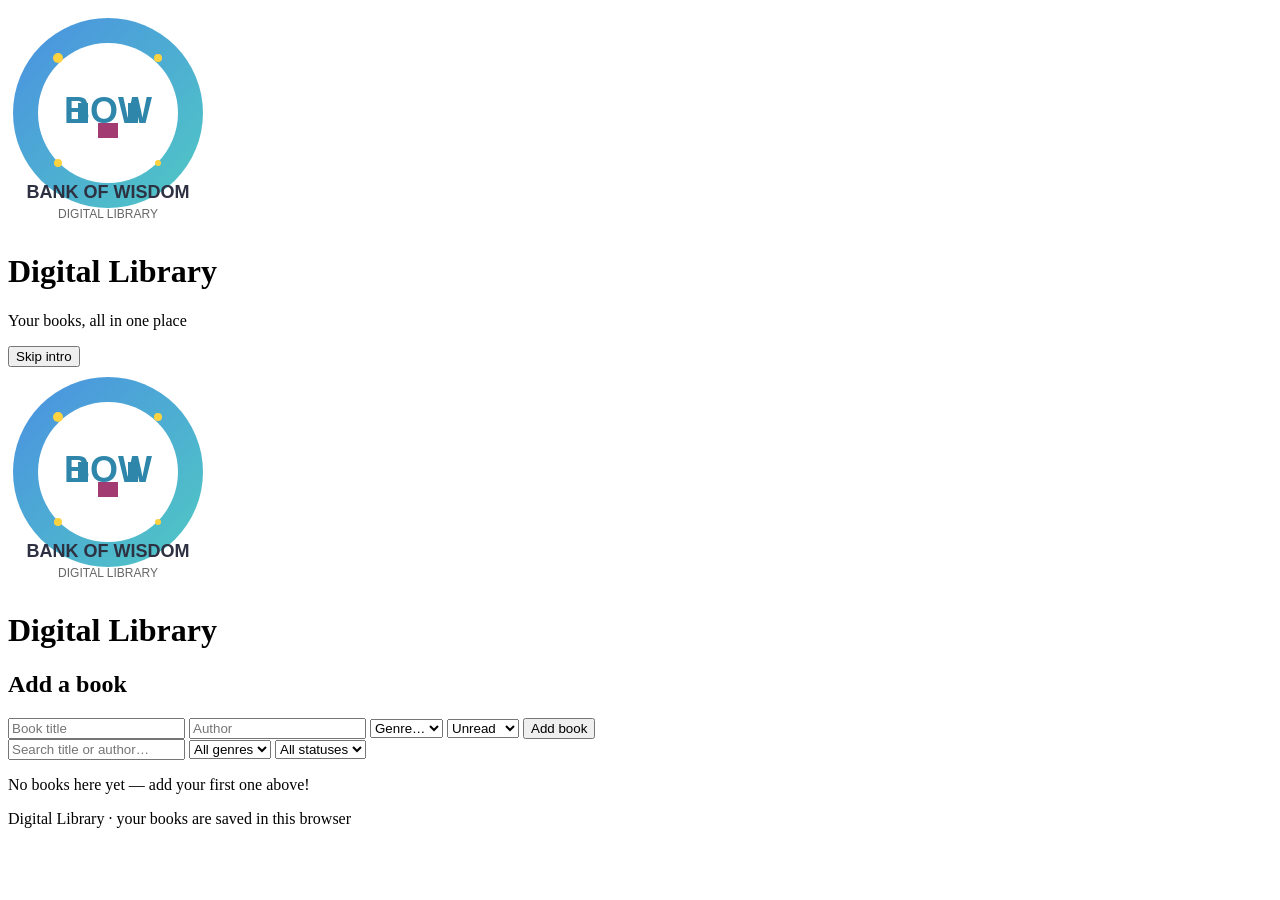
==== index.html @ 6537fe73 "Add digital library index.html with welcome animation" ====
<!doctype html>
<html lang="en">
<head>
  <meta charset="utf-8">
  <meta name="viewport" content="width=device-width,initial-scale=1">
  <meta name="theme-color" content="#1a1a2e">
  <meta name="description" content="Your personal digital library — add, search and track your books.">
  <title>Digital Library</title>
  <link rel="stylesheet" href="styles.css">
</head>
<body>

  <!-- Welcome animation overlay -->
  <div id="welcome" class="welcome" aria-hidden="false">
    <div class="welcome-inner">
      <img src="logo.svg" alt="" class="welcome-logo">
      <h1 class="welcome-title">Digital Library</h1>
      <p class="welcome-tag">Your books, all in one place</p>
      <button id="skipWelcome" class="welcome-skip" type="button">Skip intro</button>
    </div>
  </div>

  <header class="app-header">
    <img src="logo.svg" alt="" class="brand-logo">
    <h1 class="brand">Digital Library</h1>
  </header>

  <main class="app">
    <section class="card" aria-labelledby="add-title">
      <h2 id="add-title" class="section-title">Add a book</h2>
      <form id="addForm" class="add-form">
        <input type="text" id="title" placeholder="Book title" required autocomplete="off">
        <input type="text" id="author" placeholder="Author" required autocomplete="off">
        <select id="genre" aria-label="Genre">
          <option value="">Genre…</option>
        </select>
        <select id="status" aria-label="Reading status">
          <option value="unread">Unread</option>
          <option value="reading">Reading</option>
          <option value="read">Read</option>
        </select>
        <button type="submit" class="primary">Add book</button>
      </form>
    </section>

    <section class="card controls" aria-label="Search and filter">
      <input type="search" id="search" placeholder="Search title or author…" aria-label="Search books">
      <select id="filterGenre" aria-label="Filter by genre">
        <option value="">All genres</option>
      </select>
      <select id="filterStatus" aria-label="Filter by status">
        <option value="">All statuses</option>
        <option value="unread">Unread</option>
        <option value="reading">Reading</option>
        <option value="read">Read</option>
      </select>
    </section>

    <p id="stats" class="stats" aria-live="polite"></p>
    <div id="grid" class="grid"></div>
    <p id="empty" class="empty hidden">No books here yet — add your first one above!</p>
  </main>

  <footer class="app-footer">
    <p>Digital Library &middot; your books are saved in this browser</p>
  </footer>

  <script src="app.js"></script>
</body>
</html>
---- styles.css ----
<updated CSS content>
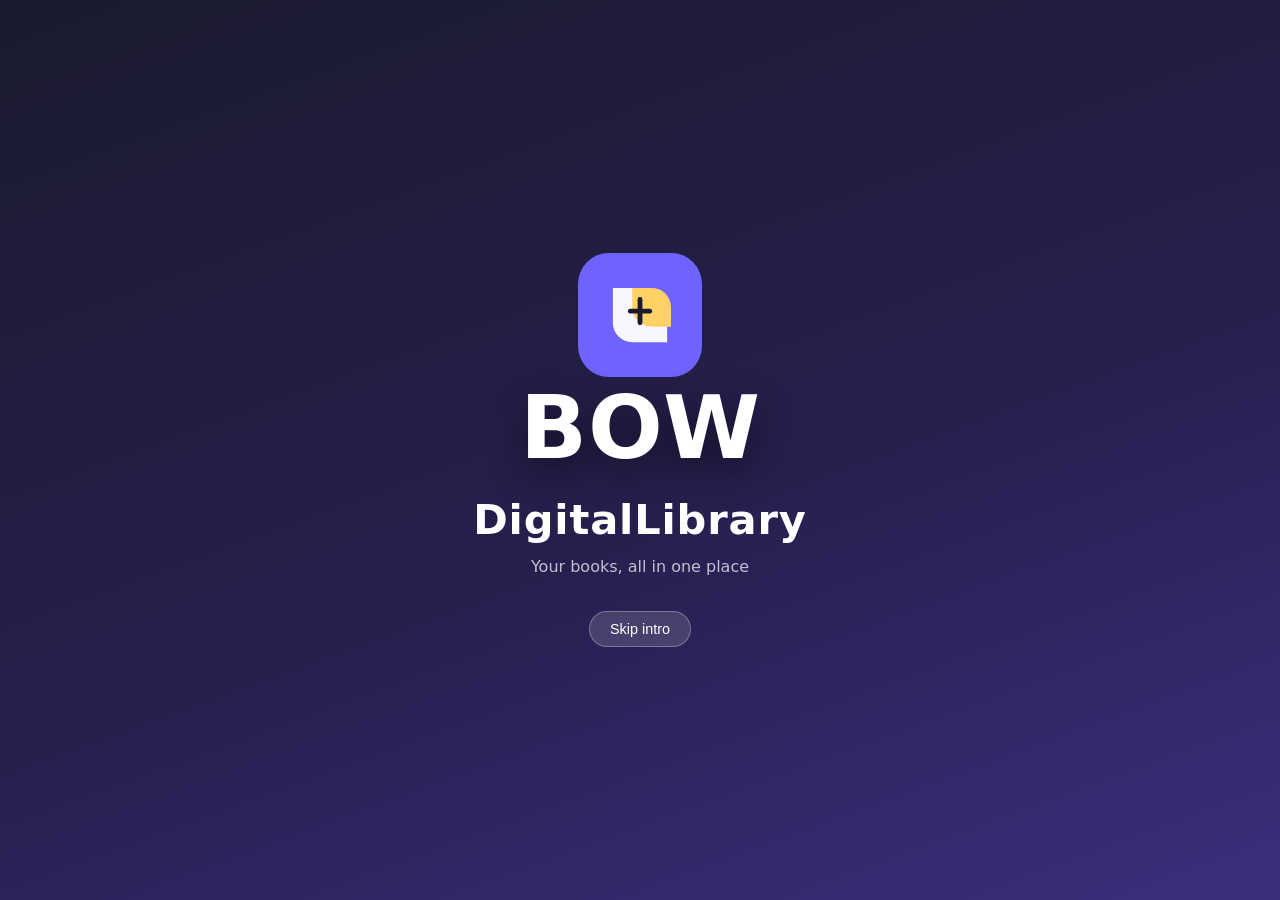
==== commit bb02b6af: "Add navigation bar with Home, Books, About Us, Exit links" ====
--- a/index.html
+++ b/index.html
@@ -23,6 +23,14 @@
   <header class="app-header">
     <img src="logo.svg" alt="" class="brand-logo">
     <h1 class="brand">Digital Library</h1>
+    <nav class="nav" aria-label="Main navigation">
+      <ul class="nav-list">
+        <li><a href="#" class="nav-link" data-page="home">Home</a></li>
+        <li><a href="#" class="nav-link" data-page="books">Books</a></li>
+        <li><a href="#" class="nav-link" data-page="about">About Us</a></li>
+        <li><a href="#" class="nav-link" data-page="exit">Exit</a></li>
+      </ul>
+    </nav>
   </header>
 
   <main class="app">
--- a/styles.css
+++ b/styles.css
@@ -1 +1,338 @@
-<updated CSS content>+/* ===== Digital Library ===== */
+:root {
+  --bg: #f4f6fb;
+  --surface: #ffffff;
+  --ink: #1a1a2e;
+  --muted: #6b7280;
+  --accent: #6f63ff;
+  --accent-dark: #4e43cf;
+  --border: #e4e7f0;
+  --green: #10b981;
+  --amber: #f59e0b;
+  --gray: #9ca3af;
+  --radius: 14px;
+  --shadow: 0 6px 24px rgba(26, 26, 46, .08);
+}
+
+* { box-sizing: border-box; }
+
+body {
+  margin: 0;
+  font-family: system-ui, -apple-system, "Segoe UI", Roboto, Helvetica, Arial, sans-serif;
+  background: var(--bg);
+  color: var(--ink);
+  line-height: 1.5;
+  -webkit-font-smoothing: antialiased;
+}
+
+/* ---------- Welcome overlay ---------- */
+.welcome {
+  position: fixed;
+  inset: 0;
+  z-index: 100;
+  display: grid;
+  place-items: center;
+  background: linear-gradient(160deg, #1a1a2e 0%, #261f4d 55%, #3a2f7d 100%);
+  text-align: center;
+  transition: transform .8s cubic-bezier(.55, 0, .3, 1), opacity .8s ease;
+}
+.welcome.done { transform: translateY(-100%); opacity: 0; }
+.welcome.hidden { display: none; }
+
+.welcome-inner { padding: 0 24px; }
+.welcome-logo {
+  width: 124px;
+  height: 124px;
+  opacity: 0;
+  animation: logo-in .7s .1s ease forwards;
+}
+.welcome-title {
+  color: #fff;
+  font-size: clamp(1.9rem, 6vw, 2.6rem);
+  letter-spacing: .02em;
+  margin: .4em 0 .1em;
+}
+.welcome-title span {
+  display: inline-block;
+  opacity: 0;
+  animation: letter-in .45s ease forwards;
+}
+.welcome-tag {
+  color: rgba(255, 255, 255, .72);
+  margin: 0 0 2em;
+  font-size: 1rem;
+  opacity: 0;
+  animation: fade-in .6s 1.4s ease forwards;
+}
+.welcome-skip {
+  background: rgba(255, 255, 255, .14);
+  color: #fff;
+  border: 1px solid rgba(255, 255, 255, .28);
+  border-radius: 999px;
+  padding: .6em 1.4em;
+  font-size: .9rem;
+  cursor: pointer;
+  opacity: 0;
+  animation: fade-in .5s 1.8s ease forwards;
+}
+.welcome-skip:hover { background: rgba(255, 255, 255, .24); }
+.welcome-skip:focus-visible { outline: 2px solid #fff; outline-offset: 2px; }
+
+@keyframes logo-in {
+  from { opacity: 0; transform: scale(.4) rotate(-6deg); }
+  55%  { transform: scale(1.08) rotate(1deg); }
+  to   { opacity: 1; transform: scale(1) rotate(0); }
+}
+@keyframes letter-in {
+  from { opacity: 0; transform: translateY(16px); }
+  to   { opacity: 1; transform: translateY(0); }
+}
+@keyframes fade-in { to { opacity: 1; } }
+
+/* ---------- BOW welcome animation ---------- */
+.bow-scene {
+  position: relative;
+  display: flex;
+  justify-content: center;
+  align-items: baseline;
+  gap: 0.04em;
+  min-height: 2.4em;
+  filter: drop-shadow(0 14px 18px rgba(0, 0, 0, 0.45));
+  user-select: none;
+}
+
+.bow-letter {
+  display: inline-block;
+  font-size: clamp(3.5rem, 14vw, 5.5rem);
+  font-weight: 800;
+  line-height: 1;
+  color: #ffffff;
+  opacity: 0;
+  will-change: transform, opacity;
+}
+
+.bow-letter--b {
+  animation: bow-b-in 0.5s 0.2s cubic-bezier(0.34, 1.56, 0.64, 1) forwards;
+}
+.bow-letter--o {
+  animation: bow-o-in 0.6s 0.7s cubic-bezier(0.34, 1.56, 0.64, 1) forwards;
+}
+.bow-letter--w {
+  animation: bow-w-in 0.5s 1.2s cubic-bezier(0.34, 1.56, 0.64, 1) forwards;
+}
+
+@keyframes bow-b-in {
+  from { transform: translateX(-40vw); opacity: 0; }
+  40%  { transform: translateX(4px); opacity: 1; }
+  65%  { transform: translateX(-2px); }
+  100% { transform: translateX(0); opacity: 1; }
+}
+@keyframes bow-o-in {
+  from { transform: translateY(-40vh) rotate(0deg); opacity: 0; }
+  40%  { transform: translateY(4px) rotate(180deg); opacity: 1; }
+  65%  { transform: translateY(-2px) rotate(175deg); }
+  100% { transform: translateY(0) rotate(0deg); opacity: 1; }
+}
+@keyframes bow-w-in {
+  from { transform: translateX(40vw); opacity: 0; }
+  40%  { transform: translateX(-4px); opacity: 1; }
+  65%  { transform: translateX(2px); }
+  100% { transform: translateX(0); opacity: 1; }
+}
+
+/* ---------- Header ---------- */
+.app-header {
+  display: flex;
+  align-items: center;
+  gap: 12px;
+  padding: 20px clamp(16px, 4vw, 32px);
+  max-width: 1080px;
+  margin: 0 auto;
+}
+.brand-logo { width: 42px; height: 42px; }
+.brand { margin: 0; font-size: 1.5rem; }
+
+/* ---------- Layout ---------- */
+.app {
+  max-width: 1080px;
+  margin: 0 auto;
+  padding: 8px clamp(16px, 4vw, 32px) 40px;
+  display: grid;
+  gap: 18px;
+}
+
+.card {
+  background: var(--surface);
+  border: 1px solid var(--border);
+  border-radius: var(--radius);
+  box-shadow: var(--shadow);
+  padding: 20px;
+}
+.section-title { margin: 0 0 14px; font-size: 1.05rem; }
+
+/* ---------- Add form ---------- */
+.add-form {
+  display: grid;
+  grid-template-columns: 1fr 1fr;
+  gap: 12px;
+}
+.add-form input,
+.add-form select {
+  width: 100%;
+  padding: 12px 14px;
+  border: 1px solid var(--border);
+  border-radius: 10px;
+  font-size: 1rem;
+  background: var(--bg);
+  color: var(--ink);
+  transition: border-color .2s, box-shadow .2s;
+}
+.add-form input:focus,
+.add-form select:focus {
+  outline: none;
+  border-color: var(--accent);
+  box-shadow: 0 0 0 3px rgba(111, 99, 255, .18);
+  background: var(--surface);
+}
+.add-form .primary {
+  grid-column: 1 / -1;
+  background: var(--accent);
+  color: #fff;
+  border: none;
+  border-radius: 10px;
+  padding: 13px;
+  font-size: 1rem;
+  font-weight: 600;
+  cursor: pointer;
+  transition: background .2s, transform .1s;
+}
+.add-form .primary:hover { background: var(--accent-dark); }
+.add-form .primary:active { transform: scale(.98); }
+
+/* ---------- Controls ---------- */
+.controls {
+  display: grid;
+  grid-template-columns: 2fr 1fr 1fr;
+  gap: 12px;
+}
+.controls input,
+.controls select {
+  width: 100%;
+  padding: 12px 14px;
+  border: 1px solid var(--border);
+  border-radius: 10px;
+  font-size: 1rem;
+  background: var(--bg);
+  color: var(--ink);
+}
+.controls input:focus,
+.controls select:focus {
+  outline: none;
+  border-color: var(--accent);
+  box-shadow: 0 0 0 3px rgba(111, 99, 255, .18);
+  background: var(--surface);
+}
+
+/* ---------- Stats / empty ---------- */
+.stats { margin: 0; color: var(--muted); font-size: .92rem; }
+.empty {
+  text-align: center;
+  color: var(--muted);
+  padding: 40px 16px;
+  background: var(--surface);
+  border: 2px dashed var(--border);
+  border-radius: var(--radius);
+}
+.hidden { display: none !important; }
+
+/* ---------- Book grid ---------- */
+.grid {
+  display: grid;
+  grid-template-columns: repeat(auto-fill, minmax(230px, 1fr));
+  gap: 16px;
+}
+.book {
+  background: var(--surface);
+  border: 1px solid var(--border);
+  border-radius: var(--radius);
+  box-shadow: var(--shadow);
+  padding: 18px;
+  display: flex;
+  flex-direction: column;
+  gap: 10px;
+  transition: transform .2s, box-shadow .2s;
+}
+.book:hover { transform: translateY(-4px); box-shadow: 0 12px 32px rgba(26, 26, 46, .14); }
+.book-title { margin: 0; font-size: 1.1rem; line-height: 1.3; }
+.book-author { margin: 0; color: var(--muted); font-size: .92rem; }
+.book-meta { display: flex; flex-wrap: wrap; gap: 8px; margin-top: auto; padding-top: 10px; }
+.tag {
+  display: inline-block;
+  font-size: .75rem;
+  font-weight: 600;
+  padding: 4px 10px;
+  border-radius: 999px;
+  letter-spacing: .02em;
+}
+.tag-genre { background: rgba(111, 99, 255, .12); color: var(--accent-dark); }
+.tag-status-unread { background: rgba(156, 163, 175, .15); color: var(--gray); }
+.tag-status-reading { background: rgba(245, 158, 11, .15); color: var(--amber); }
+.tag-status-read { background: rgba(16, 185, 129, .15); color: var(--green); }
+
+.book-actions {
+  display: flex;
+  gap: 8px;
+  align-items: center;
+  margin-top: 4px;
+}
+.book-actions button {
+  flex: 1;
+  border: 1px solid var(--border);
+  background: var(--bg);
+  color: var(--muted);
+  border-radius: 8px;
+  padding: 8px;
+  font-size: .85rem;
+  cursor: pointer;
+  transition: background .2s, color .2s, border-color .2s;
+}
+.book-actions button:hover {
+  background: rgba(111, 99, 255, .08);
+  border-color: var(--accent);
+  color: var(--accent-dark);
+}
+.book-actions .delete-btn:hover {
+  background: #fef2f2;
+  border-color: #ef4444;
+  color: #b91c1c;
+}
+
+/* ---------- Footer ---------- */
+.app-footer {
+  text-align: center;
+  color: var(--muted);
+  padding: 24px 16px 32px;
+  font-size: .88rem;
+}
+
+/* ---------- Responsive ---------- */
+@media (max-width: 640px) {
+  .add-form { grid-template-columns: 1fr; }
+  .controls { grid-template-columns: 1fr; }
+  .grid { grid-template-columns: 1fr; }
+}
+
+/* ---------- Reduced motion ---------- */
+@media (prefers-reduced-motion: reduce) {
+  .welcome-logo, .welcome-title span, .welcome-tag, .welcome-skip {
+    animation-duration: 0.01s !important;
+    animation-delay: 0s !important;
+  }
+  .bow-scene, .bow-letter {
+    animation: none !important;
+    opacity: 1 !important;
+    transform: none !important;
+  }
+  .welcome { transition-duration: .01s !important; }
+  .book { transition: none; }
+}
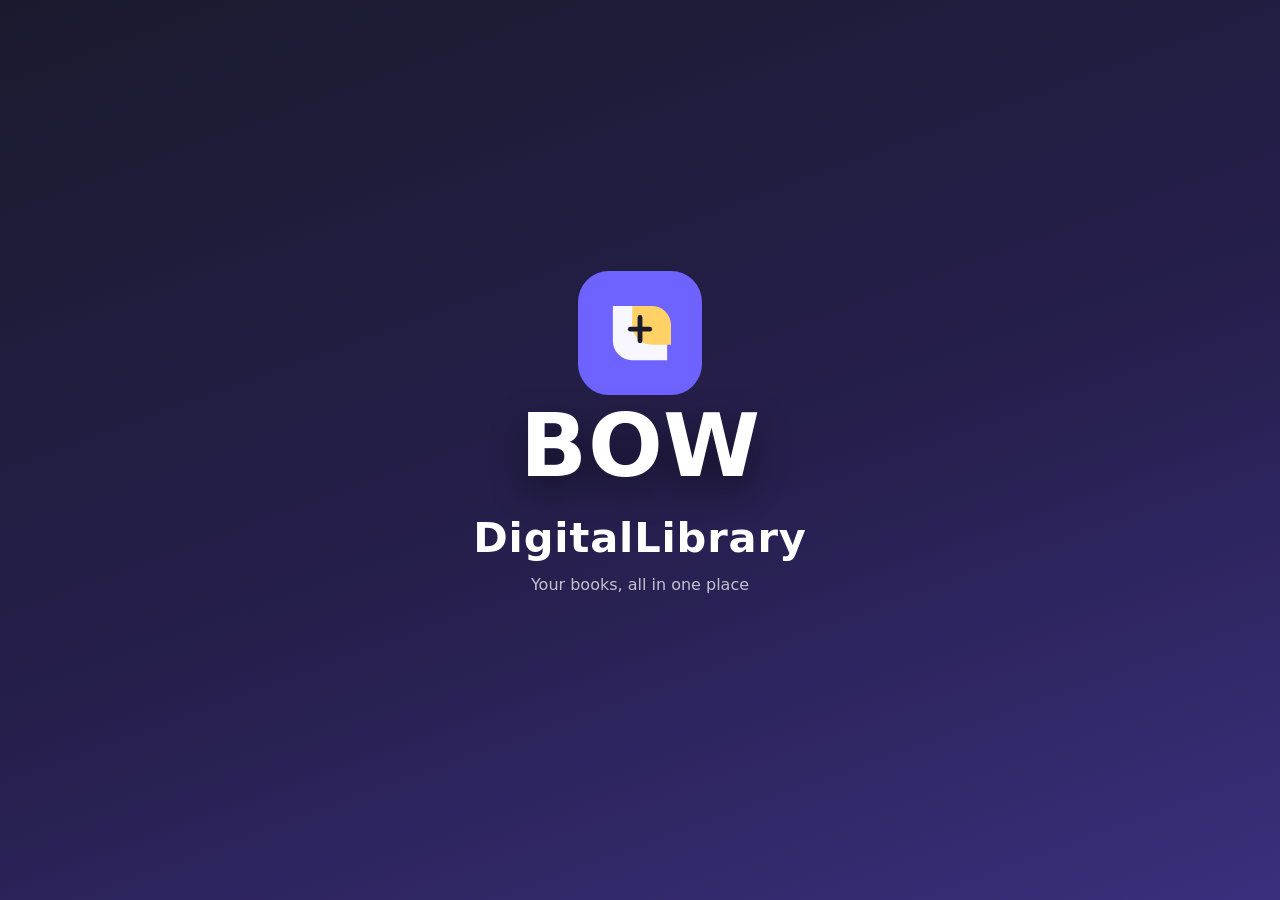
==== commit b4d5de8b: "Edit index.html via Lewa Coder" ====
--- a/index.html
+++ b/index.html
@@ -34,39 +34,54 @@
   </header>
 
   <main class="app">
-    <section class="card" aria-labelledby="add-title">
-      <h2 id="add-title" class="section-title">Add a book</h2>
-      <form id="addForm" class="add-form">
-        <input type="text" id="title" placeholder="Book title" required autocomplete="off">
-        <input type="text" id="author" placeholder="Author" required autocomplete="off">
-        <select id="genre" aria-label="Genre">
-          <option value="">Genre…</option>
+    <!-- Home section -->
+    <section class="page" data-page="home" aria-labelledby="add-title">
+      <section class="card">
+        <h2 id="add-title" class="section-title">Add a book</h2>
+        <form id="addForm" class="add-form">
+          <input type="text" id="title" placeholder="Book title" required autocomplete="off">
+          <input type="text" id="author" placeholder="Author" required autocomplete="off">
+          <select id="genre" aria-label="Genre">
+            <option value="">Genre…</option>
+          </select>
+          <select id="status" aria-label="Reading status">
+            <option value="unread">Unread</option>
+            <option value="reading">Reading</option>
+            <option value="read">Read</option>
+          </select>
+          <button type="submit" class="primary">Add book</button>
+        </form>
+      </section>
+    </section>
+
+    <!-- Books section -->
+    <section class="page" data-page="books" hidden>
+      <section class="card controls" aria-label="Search and filter">
+        <input type="search" id="search" placeholder="Search title or author…" aria-label="Search books">
+        <select id="filterGenre" aria-label="Filter by genre">
+          <option value="">All genres</option>
         </select>
-        <select id="status" aria-label="Reading status">
+        <select id="filterStatus" aria-label="Filter by status">
+          <option value="">All statuses</option>
           <option value="unread">Unread</option>
           <option value="reading">Reading</option>
           <option value="read">Read</option>
         </select>
-        <button type="submit" class="primary">Add book</button>
-      </form>
+      </section>
+
+      <p id="stats" class="stats" aria-live="polite"></p>
+      <div id="grid" class="grid"></div>
+      <p id="empty" class="empty hidden">No books here yet — add your first one above!</p>
     </section>
 
-    <section class="card controls" aria-label="Search and filter">
-      <input type="search" id="search" placeholder="Search title or author…" aria-label="Search books">
-      <select id="filterGenre" aria-label="Filter by genre">
-        <option value="">All genres</option>
-      </select>
-      <select id="filterStatus" aria-label="Filter by status">
-        <option value="">All statuses</option>
-        <option value="unread">Unread</option>
-        <option value="reading">Reading</option>
-        <option value="read">Read</option>
-      </select>
+    <!-- About section -->
+    <section class="page" data-page="about" hidden>
+      <section class="card">
+        <h2 class="section-title">About Us</h2>
+        <p>Welcome to Digital Library, your personal book tracking application. Add books, track your reading progress, and organize your library with ease.</p>
+        <p>This app runs entirely in your browser, and your data is saved locally using localStorage.</p>
+      </section>
     </section>
-
-    <p id="stats" class="stats" aria-live="polite"></p>
-    <div id="grid" class="grid"></div>
-    <p id="empty" class="empty hidden">No books here yet — add your first one above!</p>
   </main>
 
   <footer class="app-footer">
--- a/styles.css
+++ b/styles.css
@@ -36,6 +36,9 @@
   text-align: center;
   transition: transform .8s cubic-bezier(.55, 0, .3, 1), opacity .8s ease;
 }
+
+/* Hide skip button */
+#skipWelcome { display: none; }
 .welcome.done { transform: translateY(-100%); opacity: 0; }
 .welcome.hidden { display: none; }
 
@@ -112,13 +115,13 @@
 }
 
 .bow-letter--b {
-  animation: bow-b-in 0.5s 0.2s cubic-bezier(0.34, 1.56, 0.64, 1) forwards;
+  animation: bow-b-in 2.35s 0.94s cubic-bezier(0.34, 1.56, 0.64, 1) forwards;
 }
 .bow-letter--o {
-  animation: bow-o-in 0.6s 0.7s cubic-bezier(0.34, 1.56, 0.64, 1) forwards;
+  animation: bow-o-in 2.82s 3.29s cubic-bezier(0.34, 1.56, 0.64, 1) forwards;
 }
 .bow-letter--w {
-  animation: bow-w-in 0.5s 1.2s cubic-bezier(0.34, 1.56, 0.64, 1) forwards;
+  animation: bow-w-in 2.35s 5.65s cubic-bezier(0.34, 1.56, 0.64, 1) forwards;
 }
 
 @keyframes bow-b-in {
@@ -315,7 +318,40 @@
   font-size: .88rem;
 }
 
-/* ---------- Responsive ---------- */
+/* ---------- Navigation ---------- */
+.nav {
+  margin-left: auto;
+  display: flex;
+  align-items: center;
+}
+.nav-list {
+  display: flex;
+  align-items: center;
+  gap: 8px;
+  list-style: none;
+  margin: 0;
+  padding: 0;
+}
+.nav-link {
+  display: inline-block;
+  padding: 8px 16px;
+  border-radius: 8px;
+  color: var(--ink);
+  text-decoration: none;
+  font-weight: 500;
+  font-size: .95rem;
+  transition: background .2s, color .2s;
+}
+.nav-link:hover {
+  background: rgba(111, 99, 255, .1);
+  color: var(--accent-dark);
+}
+.nav-link:focus-visible {
+  outline: 2px solid var(--accent);
+  outline-offset: 2px;
+}
+
+/* ---------- Responsive ------------- */
 @media (max-width: 640px) {
   .add-form { grid-template-columns: 1fr; }
   .controls { grid-template-columns: 1fr; }
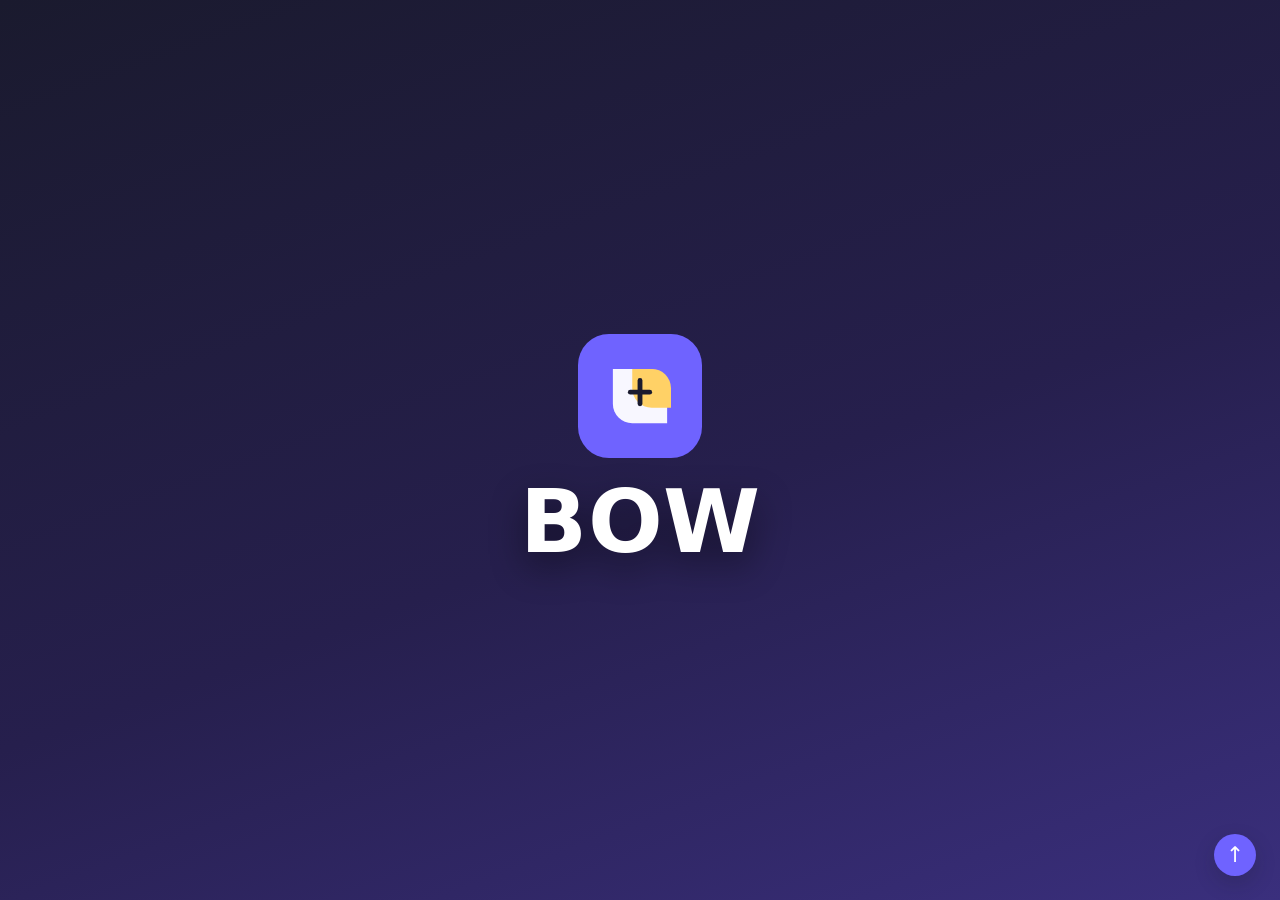
==== commit a395f0f3: "Build Bank of Wisdom library experience - Redesign home hero and contact sections - Add responsive n" ====
--- a/index.html
+++ b/index.html
@@ -20,42 +20,163 @@
     </div>
   </div>
 
-  <header class="app-header">
+  <!-- Login overlay (shown when not authenticated) -->
+  <div id="loginOverlay" class="login-overlay hidden" aria-labelledby="loginTitle">
+    <div class="login-card">
+      <h2 id="loginTitle" class="login-title">Login to BOW Digital Library</h2>
+      <input type="text" id="username" class="api-key-input" placeholder="Username or email" autocomplete="username">
+      <input type="password" id="password" class="api-key-input" placeholder="Password" autocomplete="current-password">
+      <button type="submit" id="loginSubmit" class="login-submit">Log in</button>
+      <div class="login-divider"><span>Or continue with</span></div>
+      <div class="login-methods">
+        <button type="button" id="loginGoogle"><span>🔵</span>Continue with Google</button>
+        <button type="button" id="loginApple"><span>🍎</span>Continue with Apple</button>
+        <button type="button" id="loginTwitter"><span>🐦</span>Continue with Twitter</button>
+      </div>
+      <div id="loginError" class="login-error"></div>
+    </div>
+  </div>
+
+  <header class="app-header hidden" id="mainHeader">
     <img src="logo.svg" alt="" class="brand-logo">
     <h1 class="brand">Digital Library</h1>
     <nav class="nav" aria-label="Main navigation">
       <ul class="nav-list">
         <li><a href="#" class="nav-link" data-page="home">Home</a></li>
-        <li><a href="#" class="nav-link" data-page="books">Books</a></li>
+        <li><a href="book.html" class="nav-link">Books</a></li>
         <li><a href="#" class="nav-link" data-page="about">About Us</a></li>
+        <li><button type="button" class="dashboard-login" id="signInButton">Sign in</button></li>
         <li><a href="#" class="nav-link" data-page="exit">Exit</a></li>
       </ul>
     </nav>
+    <button class="hamburger" id="hamburger" aria-label="Toggle menu" aria-expanded="false">
+      <span></span>
+      <span></span>
+      <span></span>
+    </button>
+    <nav class="mobile-menu hidden" id="mobileMenu" aria-label="Mobile navigation">
+      <ul class="mobile-nav-list">
+        <li><a href="#" class="mobile-nav-link" data-page="home">Home</a></li>
+        <li><a href="book.html" class="mobile-nav-link">Books</a></li>
+        <li><a href="#" class="mobile-nav-link" data-page="about">About Us</a></li>
+        <li><button type="button" class="mobile-login-button" id="mobileSignInButton">Sign in</button></li>
+        <li><a href="#" class="mobile-nav-link" data-page="exit">Exit</a></li>
+      </ul>
+    </nav>
   </header>
 
-  <main class="app">
+  <main class="app hidden" id="mainApp">
     <!-- Home section -->
-    <section class="page" data-page="home" aria-labelledby="add-title">
-      <section class="card">
-        <h2 id="add-title" class="section-title">Add a book</h2>
-        <form id="addForm" class="add-form">
-          <input type="text" id="title" placeholder="Book title" required autocomplete="off">
-          <input type="text" id="author" placeholder="Author" required autocomplete="off">
-          <select id="genre" aria-label="Genre">
-            <option value="">Genre…</option>
-          </select>
-          <select id="status" aria-label="Reading status">
-            <option value="unread">Unread</option>
-            <option value="reading">Reading</option>
-            <option value="read">Read</option>
-          </select>
-          <button type="submit" class="primary">Add book</button>
-        </form>
+    <section class="page" data-page="home" aria-labelledby="home-title">
+      <!-- Hero Section -->
+      <section class="hero">
+        <div class="hero-content">
+          <h2 class="hero-subtitle">Bank of Wisdom</h2>
+          <p class="hero-tagline">Curate, Explore, and Master Knowledge</p>
+          <div class="hero-ctas">
+            <button class="cta-btn cta-primary" data-page="books">Explore Books</button>
+            <a class="cta-btn cta-secondary" href="#" target="_blank" rel="noreferrer">
+              <svg class="whatsapp-icon" aria-hidden="true" viewBox="0 0 24 24" role="img">
+                <path d="M12 2a9.8 9.8 0 0 0-8.48 14.72L2 22l5.42-1.42A9.8 9.8 0 1 0 12 2Z" fill="#25D366"/>
+                <path d="M8.1 7.35c.2-.22.43-.24.64-.24h.48c.18 0 .38.04.5.34l.65 1.58c.1.25.07.43-.08.62l-.44.54c-.13.15-.27.31-.12.57.15.26.67 1.1 1.45 1.77.99.85 1.82 1.12 2.08 1.25.26.13.41.11.57-.07l.62-.73c.17-.2.35-.17.59-.1l1.5.71c.24.12.4.18.46.29.06.11.06.64-.15 1.22-.21.58-1.22 1.1-1.67 1.14-.43.04-.97.2-3.27-.77-2.74-1.16-4.49-4.03-4.62-4.22-.13-.18-1.11-1.48-1.11-2.82 0-1.34.7-2 0.97-2.28Z" fill="#fff" />
+              </svg>
+              Join Our Community
+            </a>
+          </div>
+        </div>
+      </section>
+
+      <!-- Quick Stats -->
+      <section class="card stats-grid">
+        <div class="stat-card">
+          <div class="stat-number" id="totalBooksCount">0</div>
+          <div class="stat-label">Total Books</div>
+        </div>
+        <div class="stat-card">
+          <div class="stat-number" id="booksReadCount">0</div>
+          <div class="stat-label">Books Read</div>
+        </div>
+        <div class="stat-card">
+          <div class="stat-number" id="readingNowCount">0</div>
+          <div class="stat-label">Currently Reading</div>
+        </div>
+        <div class="stat-card">
+          <div class="stat-number" id="genresCount">0</div>
+          <div class="stat-label">Genres</div>
+        </div>
+      </section>
+
+      <!-- Feature Cards -->
+      <section class="features-grid">
+        <div class="feature-card">
+          <div class="feature-icon">📚</div>
+          <h3 class="feature-title">Organize</h3>
+          <p class="feature-desc">Add, categorize, and manage your book collection effortlessly.</p>
+          <a href="#" class="feature-link" data-page="books">Browse Library →</a>
+        </div>
+        <div class="feature-card">
+          <div class="feature-icon">🎯</div>
+          <h3 class="feature-title">Track Progress</h3>
+          <p class="feature-desc">Mark books as unread, reading, or read. Monitor your growth.</p>
+          <a href="#" class="feature-link" data-page="books">View Status →</a>
+        </div>
+        <div class="feature-card">
+          <div class="feature-icon">🔍</div>
+          <h3 class="feature-title">Search & Filter</h3>
+          <p class="feature-desc">Find books by title, author, genre, or reading status instantly.</p>
+          <a href="#" class="feature-link" data-page="books">Search Now →</a>
+        </div>
+      </section>
+
+      <!-- Questions and contact section -->
+      <section class="contact-section" id="contact">
+        <div class="contact-content">
+          <p class="contact-eyebrow">Need guidance?</p>
+          <h2 class="contact-title">Ask a Question</h2>
+          <p class="contact-intro">Have a question about the Bank of Wisdom? Send us a message and our team will get back to you.</p>
+          <form class="question-form" action="mailto:hello@bankofwisdom.example" method="post" enctype="text/plain">
+            <input type="text" name="name" placeholder="Your name" autocomplete="name" required>
+            <input type="email" name="email" placeholder="Your email" autocomplete="email" required>
+            <textarea name="question" placeholder="What would you like to ask?" rows="4" required></textarea>
+            <button type="submit" class="primary">Send Question</button>
+          </form>
+        </div>
+        <div class="contact-details">
+          <h3>Connect with us</h3>
+          <div class="social-links" aria-label="Social media links">
+            <a href="https://wa.me/2349134437567" target="_blank" rel="noreferrer">
+              <svg class="social-icon whatsapp-social-icon" viewBox="0 0 24 24" aria-hidden="true"><path d="M12 2a9.8 9.8 0 0 0-8.48 14.72L2 22l5.42-1.42A9.8 9.8 0 1 0 12 2Z"/><path class="social-mark" d="M8.1 7.35c.2-.22.43-.24.64-.24h.48c.18 0 .38.04.5.34l.65 1.58c.1.25.07.43-.08.62l-.44.54c-.13.15-.27.31-.12.57.15.26.67 1.1 1.45 1.77.99.85 1.82 1.12 2.08 1.25.26.13.41.11.57-.07l.62-.73c.17-.2.35-.17.59-.1l1.5.71c.24.12.4.18.46.29.06.11.06.64-.15 1.22-.21.58-1.22 1.1-1.67 1.14-.43.04-.97.2-3.27-.77-2.74-1.16-4.49-4.03-4.62-4.22-.13-.18-1.11-1.48-1.11-2.82 0-1.34.7-2 0.97-2.28Z"/></svg>
+              WhatsApp
+            </a>
+            <a href="https://www.facebook.com/" target="_blank" rel="noreferrer">
+              <svg class="social-icon facebook-social-icon" viewBox="0 0 24 24" aria-hidden="true"><path d="M12 2a10 10 0 1 0 0 20 10 10 0 0 0 0-20Z"/><path class="social-mark" d="M13.4 19v-6h2l.3-2.3h-2.3V9.2c0-.7.2-1.2 1.2-1.2h1.2V6c-.2 0-.9-.1-1.7-.1-1.7 0-2.9 1-2.9 2.9v1.6h-2v2.3h2v6h2.2Z"/></svg>
+              Facebook
+            </a>
+            <a href="https://www.instagram.com/" target="_blank" rel="noreferrer">
+              <svg class="social-icon instagram-social-icon" viewBox="0 0 24 24" aria-hidden="true"><rect x="3" y="3" width="18" height="18" rx="5"/><circle class="social-mark" cx="12" cy="12" r="4"/><circle class="social-mark" cx="17.5" cy="6.5" r="1"/></svg>
+              Instagram
+            </a>
+            <a href="https://t.me/" target="_blank" rel="noreferrer">
+              <svg class="social-icon telegram-social-icon" viewBox="0 0 24 24" aria-hidden="true"><path d="m21.5 3.5-3.2 16.1c-.2 1.1-.8 1.3-1.6.8l-4.4-3.3-2.1 2c-.2.2-.4.4-.8.4l.3-4.5 8.2-7.4c.4-.3-.1-.5-.6-.2L7.2 13.8l-4.3-1.4c-.9-.3-.9-.9.2-1.3L20 3c.8-.3 1.8.2 1.5.5Z"/></svg>
+              Telegram
+            </a>
+          </div>
+          <div class="phone-links">
+            <a href="tel:+2349134437567">+234 913 443 7567</a>
+          </div>
+          <p class="contact-hours">Monday–Friday, 9:00 AM–5:00 PM</p>
+        </div>
       </section>
     </section>
 
     <!-- Books section -->
     <section class="page" data-page="books" hidden>
+      <div class="books-heading">
+        <div>
+          <p class="books-eyebrow">Your collection</p>
+          <h2 class="books-title">The Wisdom Shelf</h2>
+        </div>
+      </div>
       <section class="card controls" aria-label="Search and filter">
         <input type="search" id="search" placeholder="Search title or author…" aria-label="Search books">
         <select id="filterGenre" aria-label="Filter by genre">
@@ -67,11 +188,18 @@
           <option value="reading">Reading</option>
           <option value="read">Read</option>
         </select>
+        <select id="sortBooks" aria-label="Sort books">
+          <option value="newest">Newest added</option>
+          <option value="title">Title A–Z</option>
+          <option value="author">Author A–Z</option>
+          <option value="status">Reading status</option>
+        </select>
       </section>
 
       <p id="stats" class="stats" aria-live="polite"></p>
       <div id="grid" class="grid"></div>
       <p id="empty" class="empty hidden">No books here yet — add your first one above!</p>
+      <nav class="pagination" id="pagination" aria-label="Book pages"></nav>
     </section>
 
     <!-- About section -->
@@ -84,10 +212,34 @@
     </section>
   </main>
 
-  <footer class="app-footer">
-    <p>Digital Library &middot; your books are saved in this browser</p>
+  <div class="book-modal hidden" id="bookModal" role="dialog" aria-modal="true" aria-labelledby="bookModalTitle">
+    <div class="book-modal-card">
+      <button type="button" class="modal-close" id="closeBookModal" aria-label="Close book details">×</button>
+      <div id="bookModalCover" class="modal-cover"></div>
+      <p class="books-eyebrow">Book details</p>
+      <h2 id="bookModalTitle"></h2>
+      <p id="bookModalAuthor" class="book-author"></p>
+      <p id="bookModalMeta" class="modal-meta"></p>
+      <button type="button" class="primary" id="modalStatusButton"></button>
+    </div>
+  </div>
+
+  <footer class="app-footer hidden" id="mainFooter">
+    <div class="footer-links">
+      <a href="#about">About Us</a>
+      <a href="#terms">Terms of Service</a>
+      <a href="#disclaimer">Disclaimer</a>
+      <a href="#contact">Contact</a>
+    </div>
+    <p id="disclaimer">Information in the Bank of Wisdom is provided for educational and informational purposes only.</p>
+    <p id="terms">By using this site, you agree to use the library responsibly and respect applicable terms of service.</p>
+    <p>Bank of Wisdom &middot; your books are saved in this browser</p>
   </footer>
 
+  <a class="back-to-top" href="#" aria-label="Back to top">↑</a>
+
+  <script src="supabase-config.js"></script>
+  <script src="database.js"></script>
   <script src="app.js"></script>
 </body>
 </html>
--- a/styles.css
+++ b/styles.css
@@ -13,6 +13,30 @@
   --radius: 14px;
   --shadow: 0 6px 24px rgba(26, 26, 46, .08);
 }
+.book-cover,
+.modal-cover {
+  display: grid;
+  min-height: 150px;
+  place-items: center;
+  border-radius: 10px;
+  color: rgba(255, 255, 255, .9);
+  font-size: 4rem;
+  font-weight: 800;
+  letter-spacing: -.05em;
+}
+.book-cover span {
+  align-self: end;
+  margin-bottom: 14px;
+  font-size: .72rem;
+  font-weight: 600;
+  letter-spacing: .08em;
+  text-transform: uppercase;
+}
+.cover-1 { background: linear-gradient(135deg, #413b79, #8b82d4); }
+.cover-2 { background: linear-gradient(135deg, #245f73, #6db4c8); }
+.cover-3 { background: linear-gradient(135deg, #7a3d53, #d07d91); }
+.cover-4 { background: linear-gradient(135deg, #62522e, #c8a85a); }
+.cover-5 { background: linear-gradient(135deg, #2e5e45, #72ae8b); }
 
 * { box-sizing: border-box; }
 
@@ -23,6 +47,98 @@
   color: var(--ink);
   line-height: 1.5;
   -webkit-font-smoothing: antialiased;
+}
+.book-actions button:first-child {
+  color: var(--accent-dark);
+}
+
+.pagination {
+  display: flex;
+  justify-content: center;
+  gap: 8px;
+  margin-top: 24px;
+}
+.pagination button {
+  min-width: 36px;
+  padding: 8px 10px;
+  border: 1px solid var(--border);
+  border-radius: 8px;
+  color: var(--ink);
+  background: var(--surface);
+  cursor: pointer;
+}
+.pagination button.active,
+.pagination button:hover {
+  color: #fff;
+  border-color: var(--accent);
+  background: var(--accent);
+}
+
+.book-modal {
+  position: fixed;
+  inset: 0;
+  z-index: 500;
+  display: grid;
+  place-items: center;
+  padding: 20px;
+  background: rgba(26, 26, 46, .65);
+}
+.book-modal-card {
+  position: relative;
+  width: min(440px, 100%);
+  padding: 28px;
+  border-radius: var(--radius);
+  background: var(--surface);
+  box-shadow: 0 20px 60px rgba(0, 0, 0, .25);
+}
+.modal-close {
+  position: absolute;
+  top: 12px;
+  right: 14px;
+  border: 0;
+  color: var(--muted);
+  background: transparent;
+  font-size: 1.7rem;
+  cursor: pointer;
+}
+.modal-cover {
+  width: 100%;
+  min-height: 180px;
+  margin-bottom: 20px;
+}
+.book-modal-card h2 {
+  margin: 0 0 6px;
+}
+.modal-meta {
+  color: var(--muted);
+}
+
+.add-book-form {
+  display: grid;
+  gap: 12px;
+}
+
+.add-book-form input,
+.add-book-form select {
+  width: 100%;
+  padding: 12px 14px;
+  border: 1px solid var(--border);
+  border-radius: 9px;
+  color: var(--ink);
+  background: var(--bg);
+  font: inherit;
+}
+
+.add-book-form input:focus,
+.add-book-form select:focus {
+  outline: 2px solid var(--accent);
+  outline-offset: 2px;
+}
+
+.form-error {
+  margin: 0;
+  color: #b91c1c;
+  font-size: .9rem;
 }
 
 /* ---------- Welcome overlay ---------- */
@@ -42,12 +158,20 @@
 .welcome.done { transform: translateY(-100%); opacity: 0; }
 .welcome.hidden { display: none; }
 
-.welcome-inner { padding: 0 24px; }
+.welcome-inner { 
+  padding: 0 24px;
+  display: flex;
+  flex-direction: column;
+  align-items: center;
+  position: relative;
+}
 .welcome-logo {
   width: 124px;
   height: 124px;
   opacity: 0;
   animation: logo-in .7s .1s ease forwards;
+  position: relative;
+  z-index: 10;
 }
 .welcome-title {
   color: #fff;
@@ -97,11 +221,13 @@
   position: relative;
   display: flex;
   justify-content: center;
-  align-items: baseline;
+  align-items: center;
   gap: 0.04em;
   min-height: 2.4em;
   filter: drop-shadow(0 14px 18px rgba(0, 0, 0, 0.45));
   user-select: none;
+  margin-top: 20px;
+  z-index: 5;
 }
 
 .bow-letter {
@@ -145,21 +271,30 @@
 
 /* ---------- Header ---------- */
 .app-header {
+  position: absolute;
+  top: 0;
+  left: 0;
+  right: 0;
   display: flex;
   align-items: center;
   gap: 12px;
   padding: 20px clamp(16px, 4vw, 32px);
-  max-width: 1080px;
-  margin: 0 auto;
+  max-width: none;
+  margin: 0;
+  justify-content: space-between;
+  /* subtle darker area on the right where the hero image shows */
+  background: linear-gradient(to right, rgba(0,0,0,0.0) 0%, rgba(0,0,0,0.12) 40%, rgba(0,0,0,0.35) 100%);
+  backdrop-filter: saturate(0.95) blur(2px);
+  z-index: 300;
 }
 .brand-logo { width: 42px; height: 42px; }
-.brand { margin: 0; font-size: 1.5rem; }
+.brand { margin: 0; font-size: 1.5rem; color: #fff; }
 
 /* ---------- Layout ---------- */
 .app {
   max-width: 1080px;
   margin: 0 auto;
-  padding: 8px clamp(16px, 4vw, 32px) 40px;
+  padding: 120px clamp(16px, 4vw, 32px) 40px; /* add top padding to avoid header overlap */
   display: grid;
   gap: 18px;
 }
@@ -173,50 +308,671 @@
 }
 .section-title { margin: 0 0 14px; font-size: 1.05rem; }
 
-/* ---------- Add form ---------- */
-.add-form {
+/* ---------- Hero Section ---------- */
+.hero {
+  position: relative;
+  height: 500px;
+  width: 100vw;
+  margin-top: -120px; /* extend behind the header */
+  margin-left: calc(50% - 50vw);
+  background: linear-gradient(to bottom, rgba(0, 0, 0, 0.12), rgba(0, 0, 0, 0.18)),
+              url('hero-bg.png') center/cover no-repeat;
+  border-radius: 0;
+  overflow: hidden;
+  display: flex;
+  align-items: center;
+  justify-content: center;
+  text-align: center;
+  color: white;
+  box-shadow: none;
+  margin-bottom: 0;
+  z-index: 1;
+}
+
+.hero::before {
+  content: '';
+  position: absolute;
+  inset: 0;
+  background: radial-gradient(circle at 30% 50%, rgba(255,255,255,.02) 0%, transparent 50%);
+  pointer-events: none;
+}
+
+.hero-content {
+  position: absolute;
+  z-index: 20;
+  max-width: 720px;
+  /* Align hero content with the logo: header padding + logo width + gap */
+  left: calc(clamp(16px, 4vw, 32px) + 42px + 12px);
+  top: 50%;
+  transform: translateY(-50%);
+  padding: 0 24px;
+  text-align: left;
+}
+
+@media (max-width: 1024px) {
+  .hero-content {
+    left: calc(clamp(12px, 4vw, 20px) + 42px + 12px);
+    max-width: 600px;
+  }
+  .books-heading {
+    align-items: stretch;
+    flex-direction: column;
+  }
+  .add-book-button {
+    width: 100%;
+  }
+  .controls {
+    grid-template-columns: 1fr;
+  }
+}
+
+@media (max-width: 768px) {
+  .hero-content {
+    position: relative;
+    left: 0;
+    top: auto;
+    transform: none;
+    margin-left: 0;
+    text-align: center;
+    padding: 0 16px;
+  }
+}
+
+.hero-title {
+  margin: 0 0 8px;
+  font-size: 1.2rem;
+  font-weight: 500;
+  opacity: 0.9;
+  letter-spacing: .05em;
+}
+
+.hero-subtitle {
+  margin: 0 0 12px;
+  font-size: clamp(2.2rem, 8vw, 3.5rem);
+  font-weight: 800;
+  line-height: 1.1;
+}
+
+.hero-tagline {
+  margin: 0 0 28px;
+  font-size: 1.1rem;
+  opacity: 0.95;
+  letter-spacing: .02em;
+}
+
+.hero-ctas {
+  display: flex;
+  gap: 16px;
+  justify-content: center;
+  flex-wrap: wrap;
+}
+
+.cta-btn {
+  display: inline-flex;
+  align-items: center;
+  justify-content: center;
+  gap: 8px;
+  padding: 13px 28px;
+  border-radius: 8px;
+  font-size: .95rem;
+  font-weight: 600;
+  cursor: pointer;
+  border: none;
+  transition: all .3s;
+  letter-spacing: .02em;
+}
+
+.whatsapp-icon {
+  display: inline-grid;
+  width: 1.25em;
+  height: 1.25em;
+  flex: 0 0 auto;
+}
+
+.cta-primary {
+  background: white;
+  color: #6f63ff;
+}
+
+.cta-primary:hover {
+  transform: translateY(-2px);
+  box-shadow: 0 8px 20px rgba(0,0,0,.15);
+}
+
+.cta-secondary {
+  background: transparent;
+  color: white;
+  border: 2px solid white;
+}
+
+.cta-secondary:hover {
+  background: rgba(255,255,255,.1);
+  transform: translateY(-2px);
+}
+
+/* ---------- Stats Grid ---------- */
+.stats-grid {
   display: grid;
-  grid-template-columns: 1fr 1fr;
+  grid-template-columns: repeat(auto-fit, minmax(160px, 1fr));
+  gap: 16px;
+  margin-bottom: 32px;
+  padding: 24px;
+}
+
+.stat-card {
+  text-align: center;
+  padding: 16px;
+  background: linear-gradient(135deg, rgba(111, 99, 255, .05) 0%, rgba(111, 99, 255, .02) 100%);
+  border-radius: 12px;
+  border: 1px solid rgba(111, 99, 255, .1);
+}
+
+.stat-number {
+  font-size: 2rem;
+  font-weight: 800;
+  color: var(--accent);
+  margin-bottom: 4px;
+}
+
+.stat-label {
+  font-size: .85rem;
+  color: var(--muted);
+  font-weight: 500;
+}
+
+/* ---------- Features Grid ---------- */
+.features-grid {
+  display: grid;
+  grid-template-columns: repeat(auto-fit, minmax(280px, 1fr));
+  gap: 20px;
+  margin-bottom: 32px;
+}
+
+.feature-card {
+  background: var(--surface);
+  border: 1px solid var(--border);
+  border-radius: var(--radius);
+  padding: 28px 20px;
+  text-align: center;
+  box-shadow: var(--shadow);
+  transition: all .3s;
+}
+
+.feature-card:hover {
+  transform: translateY(-8px);
+  box-shadow: 0 20px 40px rgba(111, 99, 255, .15);
+  border-color: var(--accent);
+}
+
+.feature-icon {
+  font-size: 2.8rem;
+  margin-bottom: 14px;
+}
+
+.feature-title {
+  margin: 0 0 10px;
+  font-size: 1.2rem;
+  color: var(--ink);
+}
+
+.feature-desc {
+  margin: 0 0 16px;
+  color: var(--muted);
+  font-size: .9rem;
+  line-height: 1.6;
+}
+
+.feature-link {
+  display: inline-block;
+  color: var(--accent);
+  text-decoration: none;
+  font-weight: 600;
+  font-size: .9rem;
+  transition: color .2s;
+  cursor: pointer;
+}
+
+.feature-link:hover {
+  color: var(--accent-dark);
+  text-decoration: underline;
+}
+
+/* ---------- Add Section ---------- */
+.add-section {
+  background: linear-gradient(135deg, rgba(111, 99, 255, .08) 0%, rgba(111, 99, 255, .04) 100%);
+  border: 2px solid var(--accent);
+  padding: 32px;
+  text-align: center;
+}
+
+.add-section-title {
+  margin: 0 0 8px;
+  font-size: 1.5rem;
+  color: var(--ink);
+}
+
+.add-section-desc {
+  margin: 0 0 20px;
+  color: var(--muted);
+  font-size: .95rem;
+}
+
+.quick-add-form {
+  display: flex;
   gap: 12px;
-}
-.add-form input,
-.add-form select {
-  width: 100%;
-  padding: 12px 14px;
+  max-width: 500px;
+  margin: 0 auto;
+  flex-wrap: wrap;
+  justify-content: center;
+}
+
+.quick-add-form input {
+  flex: 1;
+  min-width: 180px;
+  padding: 11px 14px;
   border: 1px solid var(--border);
-  border-radius: 10px;
-  font-size: 1rem;
-  background: var(--bg);
-  color: var(--ink);
-  transition: border-color .2s, box-shadow .2s;
-}
-.add-form input:focus,
-.add-form select:focus {
+  border-radius: 8px;
+  font-size: .95rem;
+  background: var(--surface);
+  color: var(--ink);
+}
+
+.quick-add-form input:focus {
   outline: none;
   border-color: var(--accent);
   box-shadow: 0 0 0 3px rgba(111, 99, 255, .18);
-  background: var(--surface);
-}
-.add-form .primary {
-  grid-column: 1 / -1;
+}
+
+.quick-add-form button {
+  padding: 11px 24px;
   background: var(--accent);
-  color: #fff;
+  color: white;
   border: none;
-  border-radius: 10px;
-  padding: 13px;
-  font-size: 1rem;
+  border-radius: 8px;
   font-weight: 600;
   cursor: pointer;
-  transition: background .2s, transform .1s;
-}
-.add-form .primary:hover { background: var(--accent-dark); }
-.add-form .primary:active { transform: scale(.98); }
+  transition: background .2s;
+}
+
+.quick-add-form button:hover {
+  background: var(--accent-dark);
+}
+
+/* ---------- Questions and contact ---------- */
+.contact-section {
+  display: grid;
+  grid-template-columns: minmax(0, 1.4fr) minmax(260px, .8fr);
+  gap: 32px;
+  margin: 32px 0 0;
+  padding: clamp(28px, 5vw, 56px);
+  color: #fff;
+  background: linear-gradient(135deg, #1a1a2e, #312765);
+  border-radius: var(--radius);
+  box-shadow: 0 18px 40px rgba(26, 26, 46, .18);
+}
+
+.contact-eyebrow {
+  margin: 0 0 8px;
+  color: #c7c2ff;
+  font-size: .8rem;
+  font-weight: 700;
+  letter-spacing: .12em;
+  text-transform: uppercase;
+}
+
+.contact-title {
+  margin: 0 0 10px;
+  font-size: clamp(1.7rem, 4vw, 2.4rem);
+}
+
+.contact-intro {
+  max-width: 560px;
+  margin: 0 0 22px;
+  color: rgba(255, 255, 255, .78);
+}
+
+.question-form {
+  display: grid;
+  gap: 12px;
+}
+
+.question-form input,
+.question-form textarea {
+  width: 100%;
+  border: 1px solid rgba(255, 255, 255, .22);
+  border-radius: 9px;
+  padding: 12px 14px;
+  color: #fff;
+  background: rgba(255, 255, 255, .1);
+  font: inherit;
+}
+
+.question-form textarea {
+  resize: vertical;
+}
+
+.question-form input::placeholder,
+.question-form textarea::placeholder {
+  color: rgba(255, 255, 255, .65);
+}
+
+.question-form input:focus,
+.question-form textarea:focus {
+  outline: 2px solid #c7c2ff;
+  outline-offset: 2px;
+}
+
+.question-form .primary {
+  justify-self: start;
+  border: 0;
+  border-radius: 9px;
+  padding: 12px 22px;
+  color: #1a1a2e;
+  background: #fff;
+  font-weight: 700;
+  cursor: pointer;
+}
+
+.question-form .primary:hover {
+  background: #e9e7ff;
+}
+
+.contact-details {
+  align-self: center;
+  padding: 24px;
+  border-left: 1px solid rgba(255, 255, 255, .2);
+}
+
+.contact-details h3 {
+  margin: 0 0 16px;
+  font-size: 1.15rem;
+}
+
+.social-links,
+.phone-links {
+  display: grid;
+  gap: 10px;
+}
+
+.social-links a,
+.phone-links a {
+  color: #fff;
+  text-decoration: none;
+}
+
+.social-links a {
+  display: inline-flex;
+  align-items: center;
+  gap: 10px;
+}
+
+.social-icon {
+  width: 22px;
+  height: 22px;
+  flex: 0 0 auto;
+}
+
+.whatsapp-social-icon { color: #25d366; }
+.facebook-social-icon { color: #1877f2; }
+.instagram-social-icon { color: #e4405f; }
+.telegram-social-icon { color: #229ed9; }
+.social-icon path:first-child,
+.social-icon rect {
+  fill: currentColor;
+}
+.social-icon .social-mark {
+  fill: #fff;
+}
+.instagram-social-icon .social-mark {
+  fill: none;
+  stroke: #fff;
+  stroke-width: 2;
+}
+
+.social-links a:hover,
+.phone-links a:hover {
+  color: #c7c2ff;
+  text-decoration: underline;
+}
+
+.phone-links {
+  margin-top: 24px;
+}
+
+.contact-hours {
+  margin: 18px 0 0;
+  color: rgba(255, 255, 255, .65);
+  font-size: .85rem;
+}
+
+.footer-links {
+  display: flex;
+  justify-content: center;
+  flex-wrap: wrap;
+  gap: 16px;
+  margin-bottom: 12px;
+}
+
+.footer-links a {
+  color: var(--muted);
+  text-decoration: none;
+}
+
+.footer-links a:hover {
+  color: var(--accent-dark);
+  text-decoration: underline;
+}
+
+.app-footer p {
+  margin: 6px 0;
+}
+
+.back-to-top {
+  position: fixed;
+  right: 24px;
+  bottom: 24px;
+  z-index: 250;
+  display: grid;
+  width: 42px;
+  height: 42px;
+  place-items: center;
+  border-radius: 50%;
+  color: #fff;
+  background: var(--accent);
+  box-shadow: 0 8px 20px rgba(26, 26, 46, .22);
+  font-size: 1.35rem;
+  text-decoration: none;
+  transition: transform .2s, background .2s;
+}
+
+.back-to-top:hover {
+  transform: translateY(-3px);
+  background: var(--accent-dark);
+}
+
+/* ---------- Responsive ---------- */
+@media (max-width: 900px) {
+  .hero {
+    height: 380px;
+    margin-top: -96px; /* smaller header on mobile */
+  }
+  .hero-subtitle {
+    font-size: clamp(1.8rem, 6vw, 2.5rem);
+  }
+  .hero-ctas {
+    flex-direction: column;
+  }
+  .cta-btn {
+    width: 100%;
+  }
+  .stats-grid {
+    grid-template-columns: repeat(2, 1fr);
+  }
+  .quick-add-form {
+    flex-direction: column;
+  }
+  .quick-add-form input {
+    width: 100%;
+  }
+  .contact-section {
+    grid-template-columns: 1fr;
+    padding: 28px 20px;
+  }
+  .contact-details {
+    border-top: 1px solid rgba(255, 255, 255, .2);
+    border-left: 0;
+    padding: 24px 0 0;
+  }
+  .question-form .primary {
+    width: 100%;
+  }
+}
+
+/* Header-on-hero overrides */
+.app-header .nav-link {
+  color: #fff;
+}
+.app-header .nav-link:hover {
+  background: rgba(255,255,255,0.08);
+  color: #fff;
+}
+.app-header .hamburger span {
+  background: #fff;
+}
+.app-header .brand { color: #fff; }
+
+/* ---------- Standalone Books page ---------- */
+.books-page {
+  background: var(--bg);
+}
+
+.book-page-header {
+  position: relative;
+  padding: 18px clamp(16px, 4vw, 32px);
+  background: var(--surface);
+  border-bottom: 1px solid var(--border);
+  box-shadow: var(--shadow);
+}
+
+.book-brand {
+  display: inline-flex;
+  align-items: center;
+  gap: 10px;
+  color: var(--ink);
+  font-size: 1.2rem;
+  font-weight: 700;
+  text-decoration: none;
+}
+
+.book-brand .brand-logo {
+  width: 38px;
+  height: 38px;
+}
+
+.book-page-header .nav-link {
+  color: var(--ink);
+}
+
+.book-page-header .nav-link:hover,
+.book-page-header .nav-link.active {
+  color: #fff;
+}
+
+.book-exit {
+  border: 1px solid var(--border);
+  border-radius: 8px;
+  padding: 8px 14px;
+  color: var(--muted);
+  text-decoration: none;
+  font-weight: 600;
+}
+
+.book-exit:hover {
+  border-color: var(--accent);
+  color: var(--accent-dark);
+}
+
+.book-page-main {
+  max-width: 1080px;
+  margin: 0 auto;
+  padding: 56px clamp(16px, 4vw, 32px) 48px;
+}
+
+.book-page-intro {
+  margin: 8px 0 0;
+  color: var(--muted);
+}
+
+@media (max-width: 900px) {
+  .book-page-header .nav {
+    display: none;
+  }
+  .book-page-header {
+    justify-content: space-between;
+  }
+}
+
+.dashboard-login,
+.mobile-login-button {
+  border: 1px solid currentColor;
+  border-radius: 8px;
+  padding: 8px 14px;
+  color: #fff;
+  background: transparent;
+  font: inherit;
+  font-weight: 600;
+  cursor: pointer;
+  transition: background .2s, color .2s;
+}
+
+.dashboard-login:hover,
+.mobile-login-button:hover {
+  color: var(--ink);
+  background: #fff;
+}
+
+.mobile-login-button {
+  width: calc(100% - 40px);
+  margin: 8px 20px;
+  color: var(--ink);
+}
 
 /* ---------- Controls ---------- */
 .controls {
   display: grid;
-  grid-template-columns: 2fr 1fr 1fr;
+  grid-template-columns: 2fr repeat(3, 1fr);
   gap: 12px;
+}
+
+.books-heading {
+  display: flex;
+  align-items: end;
+  justify-content: space-between;
+  gap: 16px;
+  margin-bottom: 18px;
+}
+
+.books-eyebrow {
+  margin: 0 0 6px;
+  color: var(--accent);
+  font-size: .78rem;
+  font-weight: 700;
+  letter-spacing: .12em;
+  text-transform: uppercase;
+}
+
+.books-title {
+  margin: 0;
+  font-size: clamp(1.8rem, 4vw, 2.7rem);
+}
+
+.add-book-button {
+  border: 0;
+  border-radius: 9px;
+  padding: 11px 18px;
+  color: #fff;
+  background: var(--accent);
+  cursor: pointer;
 }
 .controls input,
 .controls select {
@@ -310,6 +1066,45 @@
   color: #b91c1c;
 }
 
+/* ---------- Navigation Bar ---------- */
+.app-header {
+  display: flex;
+  align-items: center;
+  justify-content: space-between;
+  gap: 12px;
+  padding: 20px clamp(16px, 4vw, 32px);
+  max-width: none;
+  margin: 0;
+  overflow: visible;
+}
+
+.nav-list {
+  display: flex;
+  gap: 24px;
+  list-style: none;
+  margin: 0;
+  padding: 0;
+}
+
+.nav-link {
+  color: var(--ink);
+  text-decoration: none;
+  font-weight: 500;
+  padding: 8px 12px;
+  border-radius: 6px;
+  transition: background-color .2s, color .2s;
+}
+
+.nav-link:hover {
+  background-color: rgba(111, 99, 255, .08);
+  color: var(--accent-dark);
+}
+
+.nav-link.active {
+  background-color: var(--accent);
+  color: #fff;
+}
+
 /* ---------- Footer ---------- */
 .app-footer {
   text-align: center;
@@ -318,44 +1113,304 @@
   font-size: .88rem;
 }
 
-/* ---------- Navigation ---------- */
-.nav {
+/* ---------- Hamburger Menu ---------- */
+.hamburger {
+  display: none;
   margin-left: auto;
-  display: flex;
-  align-items: center;
-}
-.nav-list {
-  display: flex;
-  align-items: center;
-  gap: 8px;
+  background: none;
+  border: none;
+  cursor: pointer;
+  padding: 8px;
+  z-index: 101;
+  position: relative;
+}
+
+.hamburger span {
+  display: block;
+  width: 24px;
+  height: 2.5px;
+  background: var(--ink);
+  margin: 5px 0;
+  border-radius: 2px;
+  transition: transform .3s cubic-bezier(.34, 1.56, .64, 1), opacity .3s;
+  transform-origin: center;
+}
+
+.hamburger.active span:nth-child(1) {
+  transform: rotate(45deg) translate(10px, 10px);
+}
+
+.hamburger.active span:nth-child(2) {
+  opacity: 0;
+}
+
+.hamburger.active span:nth-child(3) {
+  transform: rotate(-45deg) translate(7px, -7px);
+}
+
+.mobile-menu {
+  display: none;
+  position: fixed;
+  top: 70px;
+  right: 0;
+  width: 100%;
+  max-width: 300px;
+  background: var(--surface);
+  border-left: 1px solid var(--border);
+  box-shadow: -4px 0 12px rgba(0, 0, 0, .1);
+  z-index: 100;
+  animation: menu-slide-in .3s cubic-bezier(.34, 1.56, .64, 1);
+}
+
+.mobile-menu.hidden {
+  display: none;
+}
+
+.mobile-menu.show {
+  display: block !important;
+  pointer-events: auto;
+}
+
+.mobile-nav-list {
   list-style: none;
   margin: 0;
-  padding: 0;
-}
-.nav-link {
-  display: inline-block;
-  padding: 8px 16px;
-  border-radius: 8px;
+  padding: 12px 0;
+  display: flex;
+  flex-direction: column;
+}
+
+.mobile-nav-link {
+  display: block;
+  padding: 14px 20px;
   color: var(--ink);
   text-decoration: none;
   font-weight: 500;
+  border-left: 4px solid transparent;
+  transition: background .2s, border-color .2s, color .2s;
+}
+
+.mobile-nav-link:hover {
+  background: rgba(111, 99, 255, .08);
+  border-color: var(--accent);
+  color: var(--accent-dark);
+}
+
+.mobile-nav-link.active {
+  background: rgba(111, 99, 255, .12);
+  border-color: var(--accent);
+  color: var(--accent-dark);
+}
+
+@keyframes menu-slide-in {
+  from { opacity: 0; transform: translateX(100%); }
+  to { opacity: 1; transform: translateX(0); }
+}
+
+/* ---------- Responsive menu ---------- */
+@media (max-width: 900px) {
+  .app-header {
+    padding: 16px;
+  }
+  .app-header:not(.hidden) .hamburger {
+    display: block;
+    flex: 0 0 auto;
+    margin-left: auto;
+  }
+  .app-header:not(.hidden) .nav {
+    display: none;
+  }
+  .brand {
+    min-width: 0;
+    font-size: clamp(1.1rem, 5vw, 1.5rem);
+    white-space: nowrap;
+  }
+  .brand-logo {
+    flex: 0 0 auto;
+  }
+  .mobile-menu {
+    top: 64px;
+    width: min(88vw, 320px);
+    right: 8px;
+  }
+}
+
+/* ---------- Login Overlay ---------- */
+.login-overlay {
+  position: fixed;
+  inset: 0;
+  z-index: 99;
+  display: grid;
+  place-items: center;
+  background: linear-gradient(160deg, #1a1a2e 0%, #261f4d 55%, #3a2f7d 100%);
+  padding: 16px;
+}
+
+.login-card {
+  background: var(--surface);
+  border-radius: var(--radius);
+  box-shadow: 0 20px 60px rgba(0, 0, 0, 0.3);
+  padding: 32px;
+  max-width: 380px;
+  width: 100%;
+  animation: login-slide-up .4s cubic-bezier(.34, 1.56, .64, 1);
+}
+
+.login-title {
+  margin: 0 0 24px;
+  font-size: 1.6rem;
+  text-align: center;
+  color: var(--ink);
+}
+
+.login-methods {
+  display: flex;
+  flex-direction: column;
+  gap: 10px;
+  margin-bottom: 20px;
+}
+
+.login-methods button {
+  display: flex;
+  align-items: center;
+  justify-content: center;
+  gap: 10px;
+  padding: 12px 16px;
+  border: 1px solid var(--border);
+  background: var(--bg);
+  border-radius: 10px;
   font-size: .95rem;
-  transition: background .2s, color .2s;
-}
-.nav-link:hover {
-  background: rgba(111, 99, 255, .1);
-  color: var(--accent-dark);
-}
-.nav-link:focus-visible {
-  outline: 2px solid var(--accent);
-  outline-offset: 2px;
-}
-
-/* ---------- Responsive ------------- */
-@media (max-width: 640px) {
-  .add-form { grid-template-columns: 1fr; }
-  .controls { grid-template-columns: 1fr; }
-  .grid { grid-template-columns: 1fr; }
+  font-weight: 500;
+  color: var(--ink);
+  cursor: pointer;
+  transition: background .2s, border-color .2s;
+}
+
+.login-methods button:hover {
+  background: var(--surface);
+  border-color: var(--accent);
+}
+
+.login-methods span {
+  font-size: 1.2rem;
+}
+
+.login-divider {
+  display: flex;
+  align-items: center;
+  gap: 12px;
+  margin: 20px 0;
+  font-size: .85rem;
+  color: var(--muted);
+}
+
+.login-divider::before,
+.login-divider::after {
+  content: '';
+  flex: 1;
+  height: 1px;
+  background: var(--border);
+}
+
+.api-key-input {
+  width: 100%;
+  padding: 12px 14px;
+  border: 1px solid var(--border);
+  border-radius: 10px;
+  font-size: 1rem;
+  background: var(--bg);
+  color: var(--ink);
+  margin-bottom: 12px;
+  transition: border-color .2s, box-shadow .2s;
+}
+
+.api-key-input + .api-key-input {
+  margin-top: 0;
+}
+
+.api-key-input:focus {
+  outline: none;
+  border-color: var(--accent);
+  box-shadow: 0 0 0 3px rgba(111, 99, 255, .18);
+  background: var(--surface);
+}
+
+.login-submit {
+  width: 100%;
+  padding: 13px;
+  background: var(--accent);
+  color: #fff;
+  border: none;
+  border-radius: 10px;
+  font-size: 1rem;
+  font-weight: 600;
+  cursor: pointer;
+  transition: background .2s, transform .1s;
+}
+
+.login-submit:hover {
+  background: var(--accent-dark);
+}
+
+.login-submit:active {
+  transform: scale(.98);
+}
+
+.login-error {
+  margin-top: 12px;
+  padding: 10px 12px;
+  background: #fef2f2;
+  border: 1px solid #fed7d7;
+  border-radius: 8px;
+  color: #b91c1c;
+  font-size: .9rem;
+  text-align: center;
+  min-height: 20px;
+}
+
+@keyframes login-slide-up {
+  from { opacity: 0; transform: translateY(20px); }
+  to { opacity: 1; transform: translateY(0); }
+}
+
+@media (max-width: 480px) {
+  .login-card {
+    padding: 24px 16px;
+  }
+  .login-title {
+    font-size: 1.4rem;
+  }
+}
+
+/* ---------- Loading button state ---------- */
+button:disabled {
+  opacity: 0.7;
+  cursor: not-allowed;
+}
+
+button.loading {
+  color: transparent;
+  pointer-events: none;
+  position: relative;
+}
+
+button.loading::after {
+  content: '';
+  position: absolute;
+  width: 16px;
+  height: 16px;
+  top: 50%;
+  left: 50%;
+  margin-left: -8px;
+  margin-top: -8px;
+  background: currentColor;
+  border-radius: 50%;
+  opacity: 1;
+  animation: button-bounce .6s infinite;
+}
+
+@keyframes button-bounce {
+  0%, 100% { transform: translateY(0); }
+  50% { transform: translateY(-8px); }
 }
 
 /* ---------- Reduced motion ---------- */
@@ -371,4 +1426,8 @@
   }
   .welcome { transition-duration: .01s !important; }
   .book { transition: none; }
-}
+  button.loading::after {
+    animation: none !important;
+    opacity: 0.5;
+  }
+}
